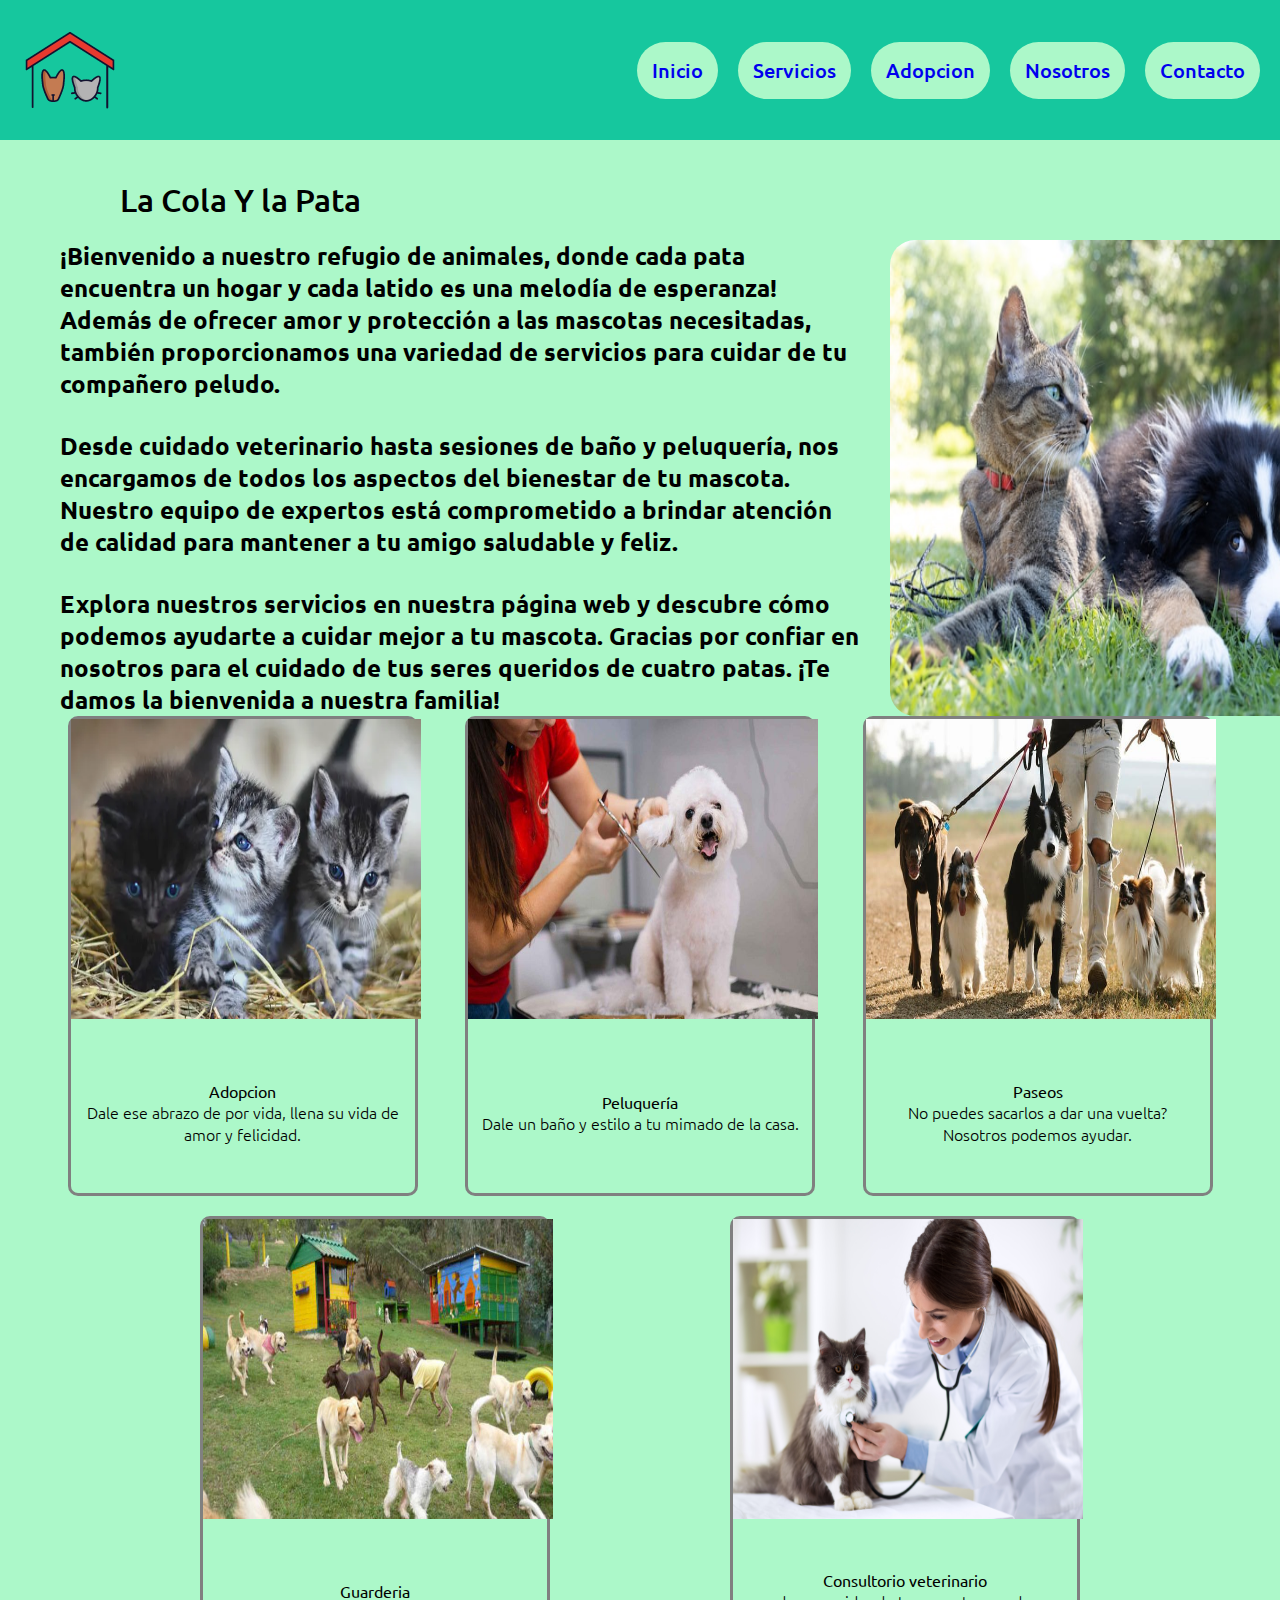
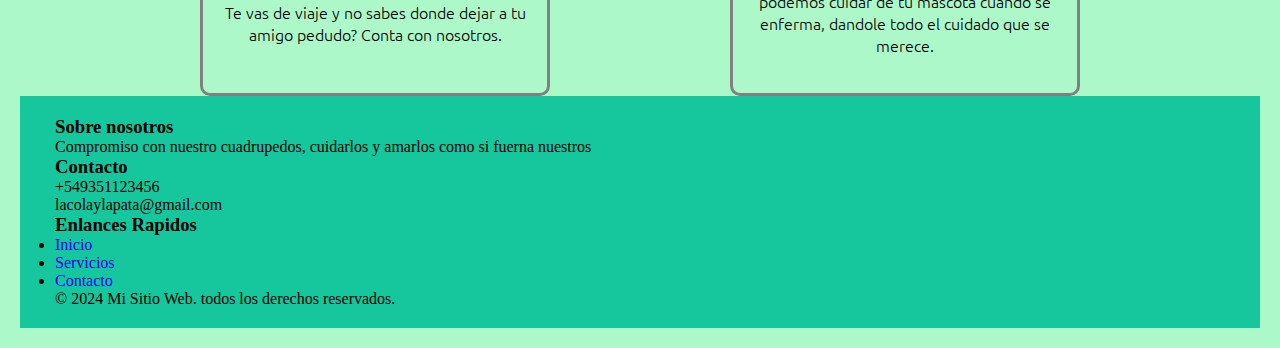
==== index.html @ 814a6bea "primer commit" ====
<!DOCTYPE html>
<html lang="en">

<head>
	<meta charset="UTF-8">
	<meta name="viewport" content="width=device-width, initial-scale=1.0">
	<title>La Cola Y la Pata</title>

	<link rel="icon" href="./assets/img/favicon.ico" type="image/x-icon">
	<link rel="shortcut icon" href="./assets/img/favicon.ico" type="image/x-icon">
	<!-- Fuente de texto -->
	<link rel="preconnect" href="https://fonts.googleapis.com">
	<link rel="preconnect" href="https://fonts.gstatic.com" crossorigin>
	<link
		href="https://fonts.googleapis.com/css2?family=Ubuntu:ital,wght@0,300;0,400;0,500;0,700;1,300;1,400;1,500;1,700&display=swap"
		rel="stylesheet">
	<!-- link css -->
	<link rel="stylesheet" href="./css/styles.css">
</head>

<body>
	<header class="barra-menu">
		<img src="./assets/img/CatDog-Imagen.gif" alt="logo">
		<nav>
			<ul>
				<li class="texto-menu">
					<a href="./index.html">Inicio</a>
				</li>
				<li class="texto-menu">
					<a href="./pages/servicios.html">Servicios</a>
				</li>
				<li class="texto-menu">
					<a href="./pages/adopcion.html">Adopcion</a>
				</li>
				<li class="texto-menu">
					<a href="./pages/nosotros.html">Nosotros</a>
				</li>
				<li class="texto-menu">
					<a href="./pages/contacto.html">Contacto</a>
				</li>
			</ul>
		</nav>
	</header>

	<main>
		<H1>La Cola Y la Pata</H1>
		<section class="presentacion"> <!-- imagen y texto de bienvenida -->
			<div>
				<div class="texto-presentacion">
					<h2>
						¡Bienvenido a nuestro refugio de animales, donde cada pata encuentra un hogar y cada latido
						es una melodía de esperanza! Además de ofrecer amor y protección a las mascotas necesitadas,
						también proporcionamos una variedad de servicios para cuidar de tu compañero peludo.
					</h2>
				</div>
				<div class="texto-presentacion">
					<h2>
						Desde cuidado veterinario hasta sesiones de baño y peluquería, nos encargamos de todos los
						aspectos del bienestar de tu mascota. Nuestro equipo de expertos está comprometido a brindar
						atención de calidad para mantener a tu amigo saludable y feliz.
					</h2>
				</div>
				<div class="texto-presentacion">
					<h2>
						Explora nuestros servicios en nuestra página web y descubre cómo podemos ayudarte a cuidar
						mejor a tu mascota. Gracias por confiar en nosotros para el cuidado de tus seres queridos de
						cuatro patas. ¡Te damos la bienvenida a nuestra familia!
					</h2>
				</div>
			</div>
			<img src="./assets/img/dogandcat.jpg" alt="imagen-inicio" class="imagen-presentacion">
		</section>
		<section>
			<div class="servicios">
				<div class="menu-servicios">
					<img src="./assets/img/adopcion.jpg" alt="adopcion">
					<div class="servicio-texto">
						<h4>Adopcion</h4>
						<p class="detalle-servicio">Dale ese abrazo de por vida, llena su vida de amor y felicidad.</p>
					</div>
				</div>
				<div class="menu-servicios">
					<img src="./assets/img/peluqueria-canina.jpg" alt="peluquería">
					<div class="servicio-texto">
						<h4>Peluquería</h4>
						<p class="detalle-servicio">Dale un baño y estilo a tu mimado de la casa.</p>
					</div>
				</div>
				<div class="menu-servicios">
					<img src="./assets/img/paseador-de-perros.jpeg" alt="Paseos">
					<div class="servicio-texto">
						<h4>Paseos</h4>
						<p class="detalle-servicio">No puedes sacarlos a dar una vuelta? Nosotros podemos ayudar.</p>
					</div>
				</div>
				<div class="menu-servicios">
					<img src="./assets/img/guarderia.jpg" alt="guarderia">
					<div class="servicio-texto">
						<h4>Guarderia</h4>
						<p class="detalle-servicio">Te vas de viaje y no sabes donde dejar a tu amigo pedudo? Conta con
						nosotros.</p>
					</div>
				</div>
				<div class="menu-servicios">
					<img src="./assets/img/veterinaria.jpg" alt="veterinaria">
					<div class="servicio-texto">
						<h4>Consultorio veterinario</h4>
						<p class="detalle-servicio">podemos cuidar de tu mascota cuando se enferma, dandole todo el cuidado que se merece.</p>
					</div>
				</div>
			</div>
		</section>
		<footer class="pie-pagina">
			<div class="pie-final">
				<div class="contenido-footer">
					<section class="section-footer">
						<h3>Sobre nosotros</h3>
						<p>Compromiso con nuestro cuadrupedos, cuidarlos y amarlos como si fuerna nuestros</p>
					</section>
					<section class="section-footer">
						<h3>Contacto</h3>
						<P>+549351123456</P>
						<P>lacolaylapata@gmail.com</P>
					</section>
					<section class="section-footer">
						<h3>Enlances Rapidos</h3>
						<ul>
							<li><a href="./index.html">Inicio</a></li>
							<li><a href="./pages/servicios.html">Servicios</a></li>
							<li><a href="./pages/contacto.html">Contacto</a></li>
						</ul>
					</section>
				</div>
				<div>
					<p>&copy; 2024 Mi Sitio Web. todos los derechos reservados.</p>
				</div>
			</div>
	</main>
	</footer>
</body>

</html>
---- css/styles.css ----
*{
    margin: 0;
    padding: 0;
    box-sizing: border-box;
}

body{
    background-color:#acf8c9;
}

body main{
    margin: 20px;
}

h1 {
    font-family: "Ubuntu", sans-serif;
    font-weight: 500;
    font-style: normal;
    display: inline-block;
    padding: 20px;
    margin-left: 80px;
}

body header nav div ul li a {
    text-decoration: none;
}

/* Header*/

.barra-menu{
    background-color: #16C79E;
    display: flex;
    flex-direction: row;
    justify-content: space-between;
    align-items: center;
    padding: 20px;
}

.barra-menu img{
    width: 100px;
    height: 100px;
}

.barra-menu nav ul{
    list-style: none;
    display: flex;
    column-gap: 20px;
}

.barra-menu nav ul li{
    background-color: #acf8c9;
    padding: 15px;
    border-radius: 30px;
    font-family: "Ubuntu", sans-serif;
    font-weight: 500;
    font-style: normal;
    font-size: 20px;
}

.texto-menu a{
    text-decoration: none;
}

/* body header index presentación */

.presentacion {
    display: flex;
    flex-direction: row;
    column-gap: 30px;
    padding-left: 40px;
    padding-right: 40px;
    justify-content: space-around;
}

.presentacion div{
    display: flex;
    width: 800px;
    flex-direction: column;
    row-gap: 30px;
    justify-content: center;
}
.presentacion img{
    width: 40%;
    border-radius: 25px;
}

.texto-presentacion h2{
    font-family: "Ubuntu", sans-serif;
    font-weight: 700;
    font-style: normal;
}

/* body main index servicios */

.servicios{
    display: flex;
    flex-wrap: wrap;
    justify-content: space-evenly;
    row-gap: 20px;
}

.menu-servicios {
    width: 350px;
    height: 480px;
    border: 3px solid grey;
    border-radius: 10px;
}

.menu-servicios img{
    width: 350px;
    height: 300px;
}


.servicio-texto{
    display: flex;
    flex-direction: column;
    align-items: center;
    text-align: center;
    justify-content: center;
    height: 180px;
    padding: 10px;
}

h4 {
    font-family: "Ubuntu", sans-serif;
    font-weight: 400;
    font-style: normal;
}

.detalle-servicio{
    font-family: "Ubuntu", sans-serif;
    font-weight: 300;
    font-style: normal;
}
/*  */

body section div div h3 {
    font-family: "Ubuntu", sans-serif;
    font-weight: 700;
    font-style: normal;
}

.menu-serv{
    font-family: "Ubuntu", sans-serif;
    font-weight: 500;
    font-style: normal;
}

.servicios-page{
    font-size: 0;
    margin-left: 100px;
}
.servicio-adopcion, .servicio-peluqueria, .servicio-paseo, .servicio-guarderia, .servicio-veterinaria {
    display: inline-block;
    margin: 40px 20px;
}

.sobre-nosotros{
    font-family: "Ubuntu", sans-serif;
    font-weight: 500;
    font-style: normal;
    margin: 50px;
}

.sobre-nosotros-imagen{
    max-width: 700px;
    margin: 30px 0 30px 600px;
}



/*  */

/* Body Adopcion */

.adopcion{
    padding-top: 10px;
    padding-bottom: 10px;
}

.adopcion{
    display: grid;
    grid-template-columns: repeat(3, 2fr);
    column-gap: 25px;
    row-gap: 30px;
}
.animales-descripcion{
    display: grid;
    width: 250px;
    grid-template-columns: minmax(250px, 1fr);
    grid-template-rows: 0.5fr 1.5fr;
}

.animales{
    display: flex;
    flex-wrap: wrap;
    column-gap: 10px;
    justify-content: center;
    align-items: stretch;
}

/* footer */

.pie-pagina {
    background-color: #16C79E;
    padding: 20px 0;
}

.pie-final{
    max-width: 1200px;
    margin: 0 auto;
    padding: 0 15px;
}

.contenido-footer h3{
    margin-top: 0;
}

.section-footer ul li a{
    text-decoration: none;
}
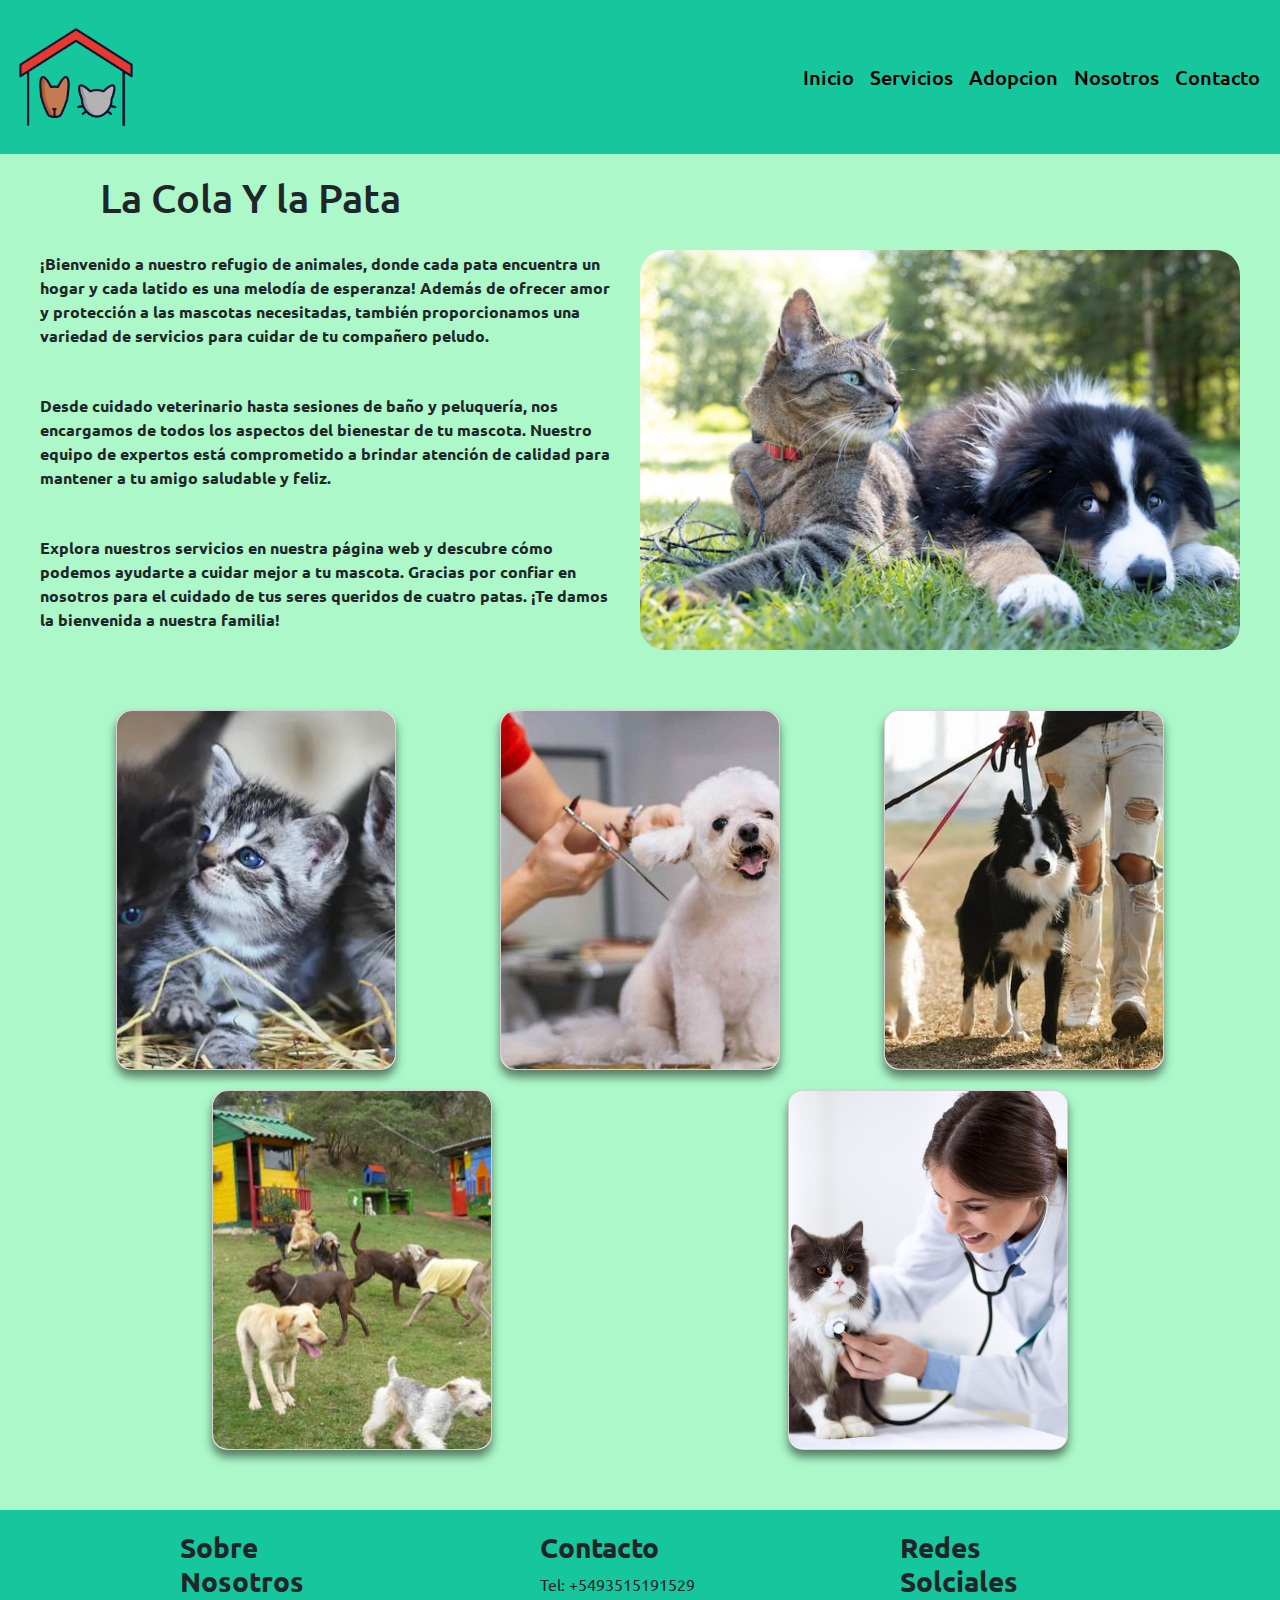
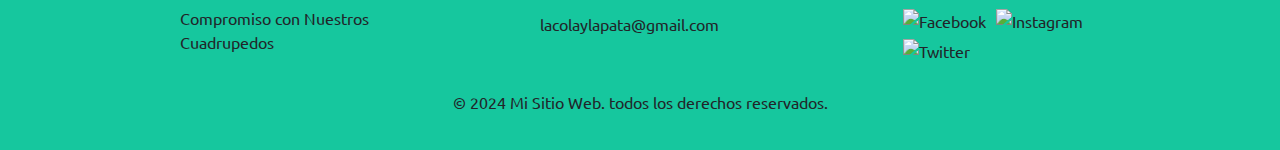
==== commit 9957f773: "agregado de animacion index" ====
--- a/index.html
+++ b/index.html
@@ -14,31 +14,47 @@
 	<link
 		href="https://fonts.googleapis.com/css2?family=Ubuntu:ital,wght@0,300;0,400;0,500;0,700;1,300;1,400;1,500;1,700&display=swap"
 		rel="stylesheet">
+	<!-- link css bootstrap -->
+	<link href="https://cdn.jsdelivr.net/npm/bootstrap@5.3.3/dist/css/bootstrap.min.css" rel="stylesheet"
+		integrity="sha384-QWTKZyjpPEjISv5WaRU9OFeRpok6YctnYmDr5pNlyT2bRjXh0JMhjY6hW+ALEwIH" crossorigin="anonymous">
 	<!-- link css -->
 	<link rel="stylesheet" href="./css/styles.css">
+	<link rel="stylesheet" href="./css/main.css">
 </head>
 
 <body>
-	<header class="barra-menu">
-		<img src="./assets/img/CatDog-Imagen.gif" alt="logo">
-		<nav>
-			<ul>
-				<li class="texto-menu">
-					<a href="./index.html">Inicio</a>
-				</li>
-				<li class="texto-menu">
-					<a href="./pages/servicios.html">Servicios</a>
-				</li>
-				<li class="texto-menu">
-					<a href="./pages/adopcion.html">Adopcion</a>
-				</li>
-				<li class="texto-menu">
-					<a href="./pages/nosotros.html">Nosotros</a>
-				</li>
-				<li class="texto-menu">
-					<a href="./pages/contacto.html">Contacto</a>
-				</li>
-			</ul>
+	<header>
+		<nav class="navbar navbar-expand-lg bg-body-tertiary barra-menu">
+			<div class="container-fluid">
+				<a class="navbar-brand" href="./index.html">
+					<img class="logo" src="./assets/img/CatDog-Imagen.gif" alt="">
+				</a>
+				<button class="navbar-toggler button-menu" type="button" data-bs-toggle="collapse"
+					data-bs-target="#navbarSupportedContent" aria-controls="navbarSupportedContent"
+					aria-expanded="false" aria-label="Toggle navigation">
+					<span class="navbar-toggler-icon menu-burguer"></span>
+				</button>
+				<div class="collapse navbar-collapse menu" id="navbarSupportedContent">
+					<ul class="navbar-nav me-auto mb-2 mb-lg-0 menu-ul">
+						<li class="nav-item">
+							<a class="nav-link active" aria-current="page" href="./index.html">Inicio</a>
+						</li>
+						</li>
+						<li class="nav-item">
+							<a class="nav-link" href="./pages/servicios.html">Servicios</a>
+						</li>
+						<li class="nav-item">
+							<a class="nav-link" href="./pages/adopcion.html">Adopcion</a>
+						</li>
+						<li class="nav-item">
+							<a class="nav-link" href="./pages/nosotros.html">Nosotros</a>
+						</li>
+						<li class="nav-item">
+							<a class="nav-link" href="./pages/contacto.html">Contacto</a>
+						</li>
+					</ul>
+				</div>
+			</div>
 		</nav>
 	</header>
 
@@ -47,96 +63,98 @@
 		<section class="presentacion"> <!-- imagen y texto de bienvenida -->
 			<div>
 				<div class="texto-presentacion">
-					<h2>
+					<p>
 						¡Bienvenido a nuestro refugio de animales, donde cada pata encuentra un hogar y cada latido
 						es una melodía de esperanza! Además de ofrecer amor y protección a las mascotas necesitadas,
 						también proporcionamos una variedad de servicios para cuidar de tu compañero peludo.
-					</h2>
+					</p>
 				</div>
 				<div class="texto-presentacion">
-					<h2>
+					<p>
 						Desde cuidado veterinario hasta sesiones de baño y peluquería, nos encargamos de todos los
 						aspectos del bienestar de tu mascota. Nuestro equipo de expertos está comprometido a brindar
 						atención de calidad para mantener a tu amigo saludable y feliz.
-					</h2>
+					</p>
 				</div>
 				<div class="texto-presentacion">
-					<h2>
+					<p>
 						Explora nuestros servicios en nuestra página web y descubre cómo podemos ayudarte a cuidar
 						mejor a tu mascota. Gracias por confiar en nosotros para el cuidado de tus seres queridos de
 						cuatro patas. ¡Te damos la bienvenida a nuestra familia!
-					</h2>
+					</p>
 				</div>
 			</div>
 			<img src="./assets/img/dogandcat.jpg" alt="imagen-inicio" class="imagen-presentacion">
 		</section>
-		<section>
-			<div class="servicios">
-				<div class="menu-servicios">
+		<section class="menu-card">
+			<div class="wrapper">
+				<div class="card">
 					<img src="./assets/img/adopcion.jpg" alt="adopcion">
-					<div class="servicio-texto">
+					<div class="info">
 						<h4>Adopcion</h4>
-						<p class="detalle-servicio">Dale ese abrazo de por vida, llena su vida de amor y felicidad.</p>
+						<p class="detalle-info">Dale ese abrazo de por vida, llena su vida de amor y felicidad.</p>
 					</div>
 				</div>
-				<div class="menu-servicios">
-					<img src="./assets/img/peluqueria-canina.jpg" alt="peluquería">
-					<div class="servicio-texto">
+				<div class="card">
+					<img src="./assets/img/peluqueria-canina.jpg" alt="peluqueria">
+					<div class="info">
 						<h4>Peluquería</h4>
-						<p class="detalle-servicio">Dale un baño y estilo a tu mimado de la casa.</p>
+						<p class="detalle-texto">Dale un baño y estilo a tu mimado de la casa.</p>
 					</div>
 				</div>
-				<div class="menu-servicios">
-					<img src="./assets/img/paseador-de-perros.jpeg" alt="Paseos">
-					<div class="servicio-texto">
+				<div class="card">
+					<img src="./assets/img/paseador-de-perros.jpeg" alt="paseo">
+					<div class="info">
 						<h4>Paseos</h4>
-						<p class="detalle-servicio">No puedes sacarlos a dar una vuelta? Nosotros podemos ayudar.</p>
+						<p class="detalle-texto">No puedes sacarlos a dar una vuelta? Nosotros podemos ayudar.</p>
 					</div>
 				</div>
-				<div class="menu-servicios">
-					<img src="./assets/img/guarderia.jpg" alt="guarderia">
-					<div class="servicio-texto">
+				<div class="card">
+					<img src="./assets/img/guarderia.jpg" alt="Guarderia">
+					<div class="info">
 						<h4>Guarderia</h4>
-						<p class="detalle-servicio">Te vas de viaje y no sabes donde dejar a tu amigo pedudo? Conta con
-						nosotros.</p>
+						<p class="detalle-texto">Te vas de viaje y no sabes donde dejar a tu amigo pedudo? Conta con
+							nosotros.</p>
 					</div>
 				</div>
-				<div class="menu-servicios">
+				<div class="card">
 					<img src="./assets/img/veterinaria.jpg" alt="veterinaria">
-					<div class="servicio-texto">
+					<div class="info">
 						<h4>Consultorio veterinario</h4>
-						<p class="detalle-servicio">podemos cuidar de tu mascota cuando se enferma, dandole todo el cuidado que se merece.</p>
+						<p class="detalle-texto">Podemos cuidar de tu mascota cuando se enferma, dandole todo el
+							cuidado que se merece.</p>
 					</div>
 				</div>
 			</div>
 		</section>
-		<footer class="pie-pagina">
-			<div class="pie-final">
-				<div class="contenido-footer">
-					<section class="section-footer">
-						<h3>Sobre nosotros</h3>
-						<p>Compromiso con nuestro cuadrupedos, cuidarlos y amarlos como si fuerna nuestros</p>
-					</section>
-					<section class="section-footer">
-						<h3>Contacto</h3>
-						<P>+549351123456</P>
-						<P>lacolaylapata@gmail.com</P>
-					</section>
-					<section class="section-footer">
-						<h3>Enlances Rapidos</h3>
-						<ul>
-							<li><a href="./index.html">Inicio</a></li>
-							<li><a href="./pages/servicios.html">Servicios</a></li>
-							<li><a href="./pages/contacto.html">Contacto</a></li>
-						</ul>
-					</section>
-				</div>
-				<div>
-					<p>&copy; 2024 Mi Sitio Web. todos los derechos reservados.</p>
-				</div>
+	</main>
+
+	<footer class="pie-pagina">
+		<div class="pie-final">
+			<div>
+				<h3>Sobre Nosotros</h3>
+				<p>Compromiso con Nuestros Cuadrupedos</p>
 			</div>
-	</main>
+			<div>
+				<h3>Contacto</h3>
+				<p>Tel: +5493515191529</p>
+				<p>lacolaylapata@gmail.com</p>
+			</div>
+			<div>
+				<h3>Redes Solciales</h3>
+				<img src="./assets/img/facebook-Icon.png" alt="Facebook">
+				<img src="./assets/img/instagram-Icon.png" alt="Instagram">
+				<img src="./assets/img/twitter-icon.png" alt="Twitter">
+			</div>
+		</div>
+		<div class="copy">
+			<p>&copy; 2024 Mi Sitio Web. todos los derechos reservados.</p>
+		</div>
 	</footer>
+	<!-- link css bootstrap scrip -->
+	<script src="https://cdn.jsdelivr.net/npm/bootstrap@5.3.3/dist/js/bootstrap.bundle.min.js"
+		integrity="sha384-YvpcrYf0tY3lHB60NNkmXc5s9fDVZLESaAA55NDzOxhy9GkcIdslK1eN7N6jIeHz"
+		crossorigin="anonymous"></script>
 </body>
 
-</html>
+</html>--- a/css/styles.css
+++ b/css/styles.css
@@ -1,69 +1,80 @@
-*{
+/* * {
     margin: 0;
     padding: 0;
     box-sizing: border-box;
-}
-
-body{
-    background-color:#acf8c9;
-}
-
-body main{
-    margin: 20px;
-}
-
-h1 {
-    font-family: "Ubuntu", sans-serif;
+} */
+
+/* body {
+    background-color: #acf8c9;
+    font-family: "ubuntu", sans-serif;
+} */
+
+/* h1 {
     font-weight: 500;
     font-style: normal;
     display: inline-block;
     padding: 20px;
     margin-left: 80px;
 }
-
-body header nav div ul li a {
-    text-decoration: none;
-}
+ */
+
+/* h3 {
+    font-weight: 700;
+    font-style: normal;
+} */
+
+/* h4 {
+    font-weight: 400;
+    font-style: normal;
+} */
 
 /* Header*/
 
-.barra-menu{
-    background-color: #16C79E;
-    display: flex;
-    flex-direction: row;
-    justify-content: space-between;
-    align-items: center;
-    padding: 20px;
-}
-
-.barra-menu img{
-    width: 100px;
-    height: 100px;
-}
-
-.barra-menu nav ul{
-    list-style: none;
-    display: flex;
-    column-gap: 20px;
-}
-
-.barra-menu nav ul li{
-    background-color: #acf8c9;
-    padding: 15px;
-    border-radius: 30px;
-    font-family: "Ubuntu", sans-serif;
+/* .barra-menu {
+    background-color: #16C79E !important;
+} */
+
+/* .menu {
+    flex-grow: 0;
+} */
+
+/* .button-menu {
+    box-shadow: none;
+    border: 3px solid black;
+} */
+
+/* .button-menu:focus {
+    box-shadow: currentColor;
+    color: grey;
+} */
+
+/* .menu-burguer {
+    background-image: url(./../assets/img/hamburger-menu-svgrepo-com.svg);
+} */
+
+/* .menu-ul {
+    text-align: center;
+}
+ */
+/* .menu ul li a {
+    color: black;
+    font-size: 20px;
     font-weight: 500;
-    font-style: normal;
+} */
+
+/* .menu ul li a:hover {
+    color: gray;
     font-size: 20px;
-}
-
-.texto-menu a{
-    text-decoration: none;
-}
+    font-weight: 500;
+} */
+
+/* .logo {
+    width: 8rem;
+} */
 
 /* body header index presentación */
 
-.presentacion {
+/* .presentacion {
     display: flex;
     flex-direction: row;
     column-gap: 30px;
@@ -71,48 +82,55 @@
     padding-right: 40px;
     justify-content: space-around;
 }
-
-.presentacion div{
-    display: flex;
-    width: 800px;
+ */
+/* .presentacion div {
+    display: flex;
     flex-direction: column;
     row-gap: 30px;
     justify-content: center;
-}
-.presentacion img{
-    width: 40%;
+} */
+
+/* .imagen-presentacion {
+    width: 100%;
+    height: auto;
+    display: block;
     border-radius: 25px;
-}
-
-.texto-presentacion h2{
+    max-width: 600px;
+    margin: 0 auto;
+} */
+
+/* .texto-presentacion p {
     font-family: "Ubuntu", sans-serif;
     font-weight: 700;
     font-style: normal;
-}
+} */
+
 
 /* body main index servicios */
 
-.servicios{
+/* .servicios {
     display: flex;
     flex-wrap: wrap;
     justify-content: space-evenly;
     row-gap: 20px;
-}
-
-.menu-servicios {
+    padding: 30px;
+} */
+
+/* .menu-servicios {
     width: 350px;
     height: 480px;
     border: 3px solid grey;
     border-radius: 10px;
-}
-
-.menu-servicios img{
+    overflow: hidden;
+} */
+
+/* .menu-servicios img {
     width: 350px;
     height: 300px;
-}
-
-
-.servicio-texto{
+    object-fit: cover;
+} */
+
+/* .servicio-texto {
     display: flex;
     flex-direction: column;
     align-items: center;
@@ -120,105 +138,399 @@
     justify-content: center;
     height: 180px;
     padding: 10px;
-}
-
-h4 {
-    font-family: "Ubuntu", sans-serif;
-    font-weight: 400;
-    font-style: normal;
-}
-
-.detalle-servicio{
+} */
+
+/* .detalle-servicio {
     font-family: "Ubuntu", sans-serif;
     font-weight: 300;
     font-style: normal;
-}
-/*  */
-
-body section div div h3 {
-    font-family: "Ubuntu", sans-serif;
-    font-weight: 700;
-    font-style: normal;
-}
-
-.menu-serv{
+} */
+
+/* body main servicios */
+
+/* .servicios-page {
+    display: flex;
+    flex-wrap: wrap;
+    flex-direction: column;
+    justify-content: center;
+    padding: 20px 0px;
+} */
+
+/* .card-servicio {
+    display: flex;
+    flex-direction: row;
+    width: 100%;
+    padding: 10px;
+    align-items: center;
+} */
+
+/* .card-servicio:nth-child(odd) {
+    flex-direction: row-reverse;
+}
+
+.card-servicio:nth-child(even) {
+    justify-content: start;
+}
+
+.card-servicio div {
+    display: flex;
+    flex-direction: column;
+    padding: 15px;
+    width: 500px;
+}
+
+.servicios-page div img {
+    width: 30vw;
+    height: auto;
+    border-radius: 10px;
+    ;
+}
+
+.menu-serv {
     font-family: "Ubuntu", sans-serif;
     font-weight: 500;
     font-style: normal;
 }
-
-.servicios-page{
-    font-size: 0;
-    margin-left: 100px;
-}
-.servicio-adopcion, .servicio-peluqueria, .servicio-paseo, .servicio-guarderia, .servicio-veterinaria {
-    display: inline-block;
-    margin: 40px 20px;
-}
-
-.sobre-nosotros{
-    font-family: "Ubuntu", sans-serif;
-    font-weight: 500;
-    font-style: normal;
-    margin: 50px;
-}
-
-.sobre-nosotros-imagen{
-    max-width: 700px;
-    margin: 30px 0 30px 600px;
-}
-
-
-
-/*  */
-
-/* Body Adopcion */
-
-.adopcion{
+ */
+/* Body main Adopcion */
+
+/* .adopcion {
     padding-top: 10px;
     padding-bottom: 10px;
-}
-
-.adopcion{
     display: grid;
     grid-template-columns: repeat(3, 2fr);
     column-gap: 25px;
     row-gap: 30px;
-}
-.animales-descripcion{
+} */
+
+/* .animales-descripcion {
     display: grid;
     width: 250px;
     grid-template-columns: minmax(250px, 1fr);
     grid-template-rows: 0.5fr 1.5fr;
-}
-
-.animales{
+} */
+
+/* .animales {
     display: flex;
     flex-wrap: wrap;
     column-gap: 10px;
     justify-content: center;
     align-items: stretch;
-}
+} */
+
+/* .animales img {
+    width: 30vh;
+    border-radius: 10px;
+} */
+
+/* body main nosotros  */
+/* .sobre-nosotros {
+    font-family: "Ubuntu", sans-serif;
+    font-weight: 500;
+    font-style: normal;
+    margin: 50px;
+    text-align: justify;
+    font-size: 25px;
+} */
+
+/* .sobre-nosotros-imagen {
+    max-width: 700px;
+    margin: 30px auto;
+    display: block;
+    width: auto;
+    height: auto;
+    border-radius: 15px;
+} */
+
+/* body main contacto */
+
+/* .contacto {
+    display: flex;
+    flex-direction: row;
+    justify-content: space-evenly;
+    padding: 3em;
+} */
+
+/* .contacto div img {
+    border-radius: 10px;
+    max-width: 700px;
+} */
+
+/* .form-div {
+    margin-top: 20px;
+    position: relative;
+} */
+
+/* .form-div input {
+    height: 40px;
+    width: 250px;
+    border: 1px solid grey;
+    border-radius: 5px;
+    padding: 5px 20px;
+    outline: none;
+} */
+
+/* .form-div textarea {
+    height: 150px;
+    width: 250px;
+    border: 1px solid grey;
+    border-radius: 5px;
+    padding: 5px 20px;
+    outline: none;
+} */
+
+/* .form-div label {
+    position: absolute;
+    left: 5px;
+    margin-top: 8px;
+    background-color: white;
+    border-radius: 2px;
+    padding: 1px 7px;
+    font-size: 16px;
+    color: grey;
+} */
+
+/* .form-div input:focus {
+    border-color: black;
+} */
+
+/* .form-div input:focus~label {
+    margin-left: 10px;
+    margin-top: -5px;
+    font-size: 14px;
+    color: black;
+} */
+
+/* .form-div textarea:focus {
+    border-color: black;
+} */
+
+/* .form-div textarea:focus~label {
+    margin-left: 10px;
+    margin-top: -5px;
+    font-size: 14px;
+    color: black;
+} */
+
+/* .form-button {
+    width: 250px;
+} */
 
 /* footer */
 
-.pie-pagina {
+/* .pie-pagina {
     background-color: #16C79E;
-    padding: 20px 0;
-}
-
-.pie-final{
-    max-width: 1200px;
-    margin: 0 auto;
-    padding: 0 15px;
-}
-
-.contenido-footer h3{
-    margin-top: 0;
-}
-
-.section-footer ul li a{
-    text-decoration: none;
-}
-
-
+    padding: 20px;
+    display: flex;
+    flex-direction: column;
+    justify-content: center;
+    width: auto;
+} */
+/* 
+.pie-final {
+    display: flex;
+    flex-direction: row;
+    justify-content: space-evenly;
+} */
+
+/* .pie-final div {
+    width: 200px;
+} */
+
+/* .pie-pagina div img {
+    width: 30px;
+    padding: 3px;
+} */
+
+/* .copy {
+    display: flex;
+    justify-content: center;
+    padding-top: 20px;
+} */
+
+/* media query */
+
+/* media query index*/
+
+/* Estilos para tablets (desde 1024px hasta 768px) */
+/* @media (max-width: 1024px) and (min-width: 768px) {
+    .presentacion {
+        flex-direction: column-reverse;
+        padding: 20px;
+    }
+
+    .presentacion div {
+        width: 100%;
+    }
+
+    .imagen-presentacion {
+        max-width: 100%;
+    }
+} */
+
+/* Estilos para móviles (menos de 768px) */
+/* @media (max-width: 768px) {
+    .presentacion {
+        flex-direction: column-reverse;
+        padding: 10px;
+    }
+
+    .presentacion div {
+        width: 100%;
+    }
+
+    .imagen-presentacion {
+        max-width: 100%;
+    }
+
+    .texto-presentacion p {
+        font-size: 0.8em;
+    }
+} */
+
+/* @media (max-width: 1024px) and (min-width: 768px) {
+    .menu-servicios {
+        width: 45%;
+    }
+
+    .menu-servicios img {
+        width: 100%;
+        height: auto;
+    }
+}
+ */
+/* @media (max-width: 768px) {
+    .servicios {
+        flex-direction: column;
+        align-items: center;
+    }
+
+    .menu-servicios {
+        width: 80%;
+    }
+
+    .menu-servicios img {
+        width: 100%;
+        height: auto;
+    }
+} */
+
+/* media query servicios*/
+
+/* Estilos para tablets (desde 1024px hasta 768px) */
+
+/* @media (max-width: 1024px) {
+    .card-servicio {
+        flex-direction: column;
+        align-items: center;
+    }
+
+    .card-servicio:nth-child(odd) {
+        flex-direction: column;
+    }
+
+    .card-servicio div,
+    .card-servicio img {
+        width: 100%;
+    }
+} */
+
+/* Estilos para móviles (menos de 768px) */
+
+/* @media (max-width: 768px) {
+    .card-servicio {
+        flex-direction: column;
+        align-items: center;
+    }
+
+    .card-servicio:nth-child(odd) {
+        flex-direction: column;
+    }
+
+    .card-servicio div,
+    .card-servicio img {
+        width: 100%;
+    }
+} */
+
+/* media query adopcion */
+
+/* Estilos para tablets (desde 1024px hasta 768px) */
+
+/* @media (max-width: 1024px) {
+    .adopcion {
+        grid-template-columns: repeat(2, 1fr);
+    }
+} */
+
+/* Estilos para móviles (menos de 768px) */
+
+/* @media (max-width: 768px) {
+    .adopcion {
+        grid-template-columns: 1fr;
+    }
+} */
+
+/* media query nosotros */
+
+/* Estilos para tablets (desde 1024px hasta 768px) */
+
+/* @media (max-width: 1024px) {
+    .sobre-nosotros {
+        margin: 20px;
+    }
+
+    .sobre-nosotros-imagen {
+        max-width: 90%;
+        margin: 20px auto;
+    }
+
+    .nosotros {
+        display: flex;
+        flex-direction: column;
+        align-items: center;
+    }
+} */
+
+/* Estilos para móviles (menos de 768px) */
+/* 
+@media (max-width: 768px) {
+    .sobre-nosotros {
+        margin: 20px 10px;
+    }
+
+    .sobre-nosotros-imagen {
+        max-width: 100%;
+        margin: 10px 0;
+    }
+} */
+
+/* media query contactos */
+
+/* Estilos para tablets (desde 1024px hasta 768px) */
+
+/* @media (max-width: 1024px) {
+    .contacto {
+        flex-direction: column;
+        align-items: center;
+    }
+} */
+
+/* Estilos para móviles (menos de 768px) */
+
+/* @media (max-width: 768px) {
+    .contacto div img {
+        max-width: 400px;
+    }
+} */
+
+/* media query footer */
+
+/* Estilos para móviles (menos de 768px) */
+
+/* @media (max-width: 768px) {
+    .pie-final {
+        flex-direction: column;
+        align-items: center;
+    }
+} */--- a/css/main.css
+++ b/css/main.css
@@ -0,0 +1,463 @@
+@charset "UTF-8";
+* {
+  margin: 0;
+  padding: 0;
+  box-sizing: border-box;
+}
+
+body {
+  background-color: #acf8c9;
+  font-family: "ubuntu", sans-serif;
+}
+
+h1 {
+  font-weight: 500;
+  font-style: normal;
+  display: inline-block;
+  padding: 20px;
+  margin-left: 80px;
+}
+
+h3 {
+  font-weight: 700;
+  font-style: normal;
+}
+
+h4 {
+  font-weight: 400;
+  font-style: normal;
+}
+
+header .barra-menu {
+  background-color: #16C79E !important;
+}
+header div a .logo {
+  width: 8rem;
+}
+header div .button-menu {
+  box-shadow: none;
+  border: 3px solid black;
+}
+header div .button-menu:focus {
+  box-shadow: currentColor;
+  color: grey;
+}
+header div .button-menu .menu-burguer {
+  background-image: url(./../assets/img/hamburger-menu-svgrepo-com.svg);
+}
+header div .menu {
+  flex-grow: 0;
+}
+header div .menu .menu-ul {
+  text-align: center;
+}
+header div .menu .menu-ul li a {
+  color: black;
+  font-size: 20px;
+  font-weight: 500;
+}
+header div .menu .menu-ul li a:hover {
+  color: gray;
+  font-size: 20px;
+  font-weight: 500;
+}
+
+main .presentacion {
+  display: flex;
+  flex-direction: row;
+  column-gap: 30px;
+  padding-left: 40px;
+  padding-right: 40px;
+  justify-content: space-around;
+}
+main .presentacion div {
+  display: flex;
+  flex-direction: column;
+  row-gap: 30px;
+  justify-content: center;
+}
+main .presentacion div .texto-presentacion p {
+  font-family: "Ubuntu", sans-serif;
+  font-weight: 700;
+  font-style: normal;
+}
+main .presentacion img {
+  width: 100%;
+  height: auto;
+  display: block;
+  border-radius: 25px;
+  max-width: 600px;
+  margin: 0 auto;
+}
+
+.menu-card {
+  width: 100%;
+  height: 100%;
+  display: flex;
+  align-items: center;
+  justify-content: center;
+  padding-top: 50px;
+  padding-bottom: 50px;
+}
+.menu-card .wrapper {
+  display: flex;
+  width: 90%;
+  justify-content: space-around;
+  flex-wrap: wrap;
+}
+.menu-card .wrapper .card {
+  width: 280px;
+  height: 360px;
+  border-radius: 15px;
+  padding: 1.5rem;
+  background: white;
+  position: relative;
+  display: flex;
+  transition: 0.4s ease-out;
+  box-shadow: 0px 7px 10px rgba(0, 0, 0, 0.5);
+  margin: 10px;
+}
+.menu-card .wrapper .card:hover {
+  transform: translateY(20px);
+}
+.menu-card .wrapper .card:hover::before {
+  opacity: 1;
+}
+.menu-card .wrapper .card:hover .info {
+  opacity: 1;
+  transform: translateY(0px);
+}
+.menu-card .wrapper .card::before {
+  content: "";
+  position: absolute;
+  top: 0;
+  left: 0;
+  display: block;
+  width: 100%;
+  height: 100%;
+  border-radius: 15px;
+  background: rgba(0, 0, 0, 0.6);
+  z-index: 2;
+  transition: 0.5s;
+  opacity: 0;
+}
+.menu-card .wrapper .card img {
+  width: 100%;
+  height: 100%;
+  object-fit: cover;
+  position: absolute;
+  top: 0;
+  left: 0;
+  border-radius: 15px;
+}
+.menu-card .wrapper .card .info {
+  position: relative;
+  z-index: 3;
+  color: cornsilk;
+  opacity: 0;
+  transform: translateY(30px);
+  transition: 0.5s;
+}
+.menu-card .wrapper .card .info h4 {
+  margin: 0px;
+}
+.menu-card .wrapper .card .info .detalle-texto {
+  letter-spacing: 1px;
+  font-size: 15px;
+  margin-top: 8px;
+}
+
+.pagina-servicio .servicios-page {
+  display: flex;
+  flex-wrap: wrap;
+  flex-direction: column;
+  justify-content: center;
+  padding: 20px 0px;
+}
+.pagina-servicio .servicios-page .card-servicio {
+  display: flex;
+  flex-direction: row;
+  width: 100%;
+  padding: 10px;
+  align-items: center;
+}
+.pagina-servicio .servicios-page .card-servicio:nth-child(odd) {
+  flex-direction: row-reverse;
+}
+.pagina-servicio .servicios-page .card-servicio:nth-child(even) {
+  justify-content: start;
+}
+.pagina-servicio .servicios-page .card-servicio img {
+  width: 30vw;
+  min-width: 300px;
+  height: auto;
+  border-radius: 10px;
+}
+.pagina-servicio .servicios-page .card-servicio div {
+  display: flex;
+  flex-direction: column;
+  padding: 15px;
+  width: 500px;
+}
+.pagina-servicio .servicios-page .card-servicio div .menu-serv {
+  font-family: "Ubuntu", sans-serif;
+  font-weight: 500;
+  font-style: normal;
+}
+
+.adopcion {
+  padding-top: 10px;
+  padding-bottom: 10px;
+  display: grid;
+  grid-template-columns: repeat(3, 2fr);
+  column-gap: 25px;
+  row-gap: 30px;
+}
+.adopcion .animales {
+  display: flex;
+  flex-wrap: wrap;
+  column-gap: 10px;
+  justify-content: center;
+  align-items: stretch;
+}
+.adopcion .animales img {
+  width: 30vh;
+  border-radius: 10px;
+}
+.adopcion .animales .animales-descripcion {
+  display: grid;
+  width: 250px;
+  grid-template-columns: minmax(250px, 1fr);
+  grid-template-rows: 0.5fr 1.5fr;
+}
+
+main section .sobre-nosotros {
+  font-family: "Ubuntu", sans-serif;
+  font-weight: 500;
+  font-style: normal;
+  margin: 50px;
+  text-align: justify;
+  font-size: 25px;
+}
+main section .sobre-nosotros-imagen {
+  max-width: 700px;
+  margin: 30px auto;
+  display: block;
+  width: auto;
+  height: auto;
+  border-radius: 15px;
+}
+
+main .contacto {
+  display: flex;
+  flex-direction: row;
+  justify-content: space-evenly;
+  padding: 3em;
+}
+main .contacto div img {
+  border-radius: 10px;
+  max-width: 700px;
+}
+main .contacto form .form-div {
+  margin-top: 20px;
+  position: relative;
+}
+main .contacto form .form-div input {
+  height: 40px;
+  width: 250px;
+  border: 1px solid grey;
+  border-radius: 5px;
+  padding: 5px 20px;
+  outline: none;
+}
+main .contacto form .form-div input:focus {
+  border-color: black;
+}
+main .contacto form .form-div input:focus ~ label {
+  margin-left: 10px;
+  margin-top: -5px;
+  font-size: 14px;
+  color: black;
+}
+main .contacto form .form-div label {
+  position: absolute;
+  left: 5px;
+  margin-top: 8px;
+  background-color: white;
+  border-radius: 2px;
+  padding: 1px 7px;
+  font-size: 16px;
+  color: grey;
+}
+main .contacto form .form-div textarea {
+  height: 150px;
+  width: 250px;
+  border: 1px solid grey;
+  border-radius: 5px;
+  padding: 5px 20px;
+  outline: none;
+}
+main .contacto form .form-div textarea:focus {
+  border-color: black;
+}
+main .contacto form .form-div textarea:focus ~ label {
+  margin-left: 10px;
+  margin-top: -5px;
+  font-size: 14px;
+  color: black;
+}
+main .contacto form .form-button {
+  width: 250px;
+}
+
+.pie-pagina {
+  background-color: #16C79E;
+  padding: 20px;
+  display: flex;
+  flex-direction: column;
+  justify-content: center;
+  width: auto;
+}
+.pie-pagina .pie-final {
+  display: flex;
+  flex-direction: row;
+  justify-content: space-evenly;
+}
+.pie-pagina .pie-final div {
+  width: 200px;
+}
+.pie-pagina div img {
+  width: 30px;
+  padding: 3px;
+}
+.pie-pagina .copy {
+  display: flex;
+  justify-content: center;
+  padding-top: 20px;
+}
+
+@media (max-width: 1024px) and (min-width: 768px) {
+  main .presentacion {
+    flex-direction: column-reverse;
+    padding: 20px;
+  }
+  main .presentacion div {
+    width: 100%;
+  }
+  main .presentacion .imagen-presentacion {
+    max-width: 100%;
+  }
+}
+@media (max-width: 768px) {
+  main .presentacion {
+    flex-direction: column-reverse;
+    padding: 10px;
+  }
+  main .presentacion div {
+    width: 100%;
+  }
+  main .presentacion div .texto-presentacion {
+    font-size: 0.8em;
+  }
+  main .presentacion .imagen-presentacion {
+    max-width: 100%;
+  }
+}
+@media (max-width: 1024px) and (min-width: 768px) {
+  .wrapper {
+    width: 100%;
+  }
+  .wrapper .card {
+    width: 45%;
+    margin: 1.5%;
+  }
+}
+@media (max-width: 768px) {
+  .wrapper {
+    flex-direction: column;
+    align-items: center;
+    width: 100%;
+  }
+  .wrapper .card {
+    width: 80%;
+    margin: 1rem 0;
+  }
+}
+@media (max-width: 1024px) and (min-width: 768px) {
+  .pagina-servicio .servicios-page .card-servicio {
+    flex-direction: column;
+    align-items: center;
+  }
+  .pagina-servicio .servicios-page .card-servicio:nth-child(odd) {
+    flex-direction: column;
+  }
+  .pagina-servicio .servicios-page .card-servicio div {
+    width: 80%;
+  }
+  .pagina-servicio .servicios-page .card-servicio img {
+    width: 80%;
+  }
+}
+/* Estilos para móviles (menos de 768px) */
+@media (max-width: 768px) {
+  .pagina-servicio .servicios-page .card-servicio {
+    flex-direction: column;
+    align-items: center;
+  }
+  .pagina-servicio .servicios-page .card-servicio:nth-child(odd) {
+    flex-direction: column;
+  }
+  .pagina-servicio .servicios-page .card-servicio div {
+    width: 80%;
+  }
+  .pagina-servicio .servicios-page .card-servicio img {
+    width: 80%;
+  }
+}
+@media (max-width: 1024px) {
+  .adopcion {
+    grid-template-columns: repeat(2, 1fr);
+  }
+}
+@media (max-width: 768px) {
+  .adopcion {
+    grid-template-columns: 1fr;
+  }
+}
+@media (max-width: 1024px) {
+  main section .sobre-nosotros {
+    margin: 20px;
+  }
+  main section .sobre-nosotros-imagen {
+    max-width: 90%;
+    margin: 20px auto;
+  }
+}
+@media (max-width: 768px) {
+  main section .sobre-nosotros {
+    margin: 20px 10px;
+  }
+  main section .sobre-nosotros-imagen {
+    max-width: 100%;
+    margin: 10px 0;
+  }
+}
+@media (max-width: 1024px) {
+  main .contacto {
+    flex-direction: column;
+    align-items: center;
+  }
+}
+@media (max-width: 768px) {
+  main .contacto div img {
+    max-width: 400px;
+  }
+}
+@media (max-width: 768px) {
+  .pie-pagina .pie-final {
+    flex-direction: column;
+    align-items: center;
+  }
+}
+
+/*# sourceMappingURL=main.css.map */
